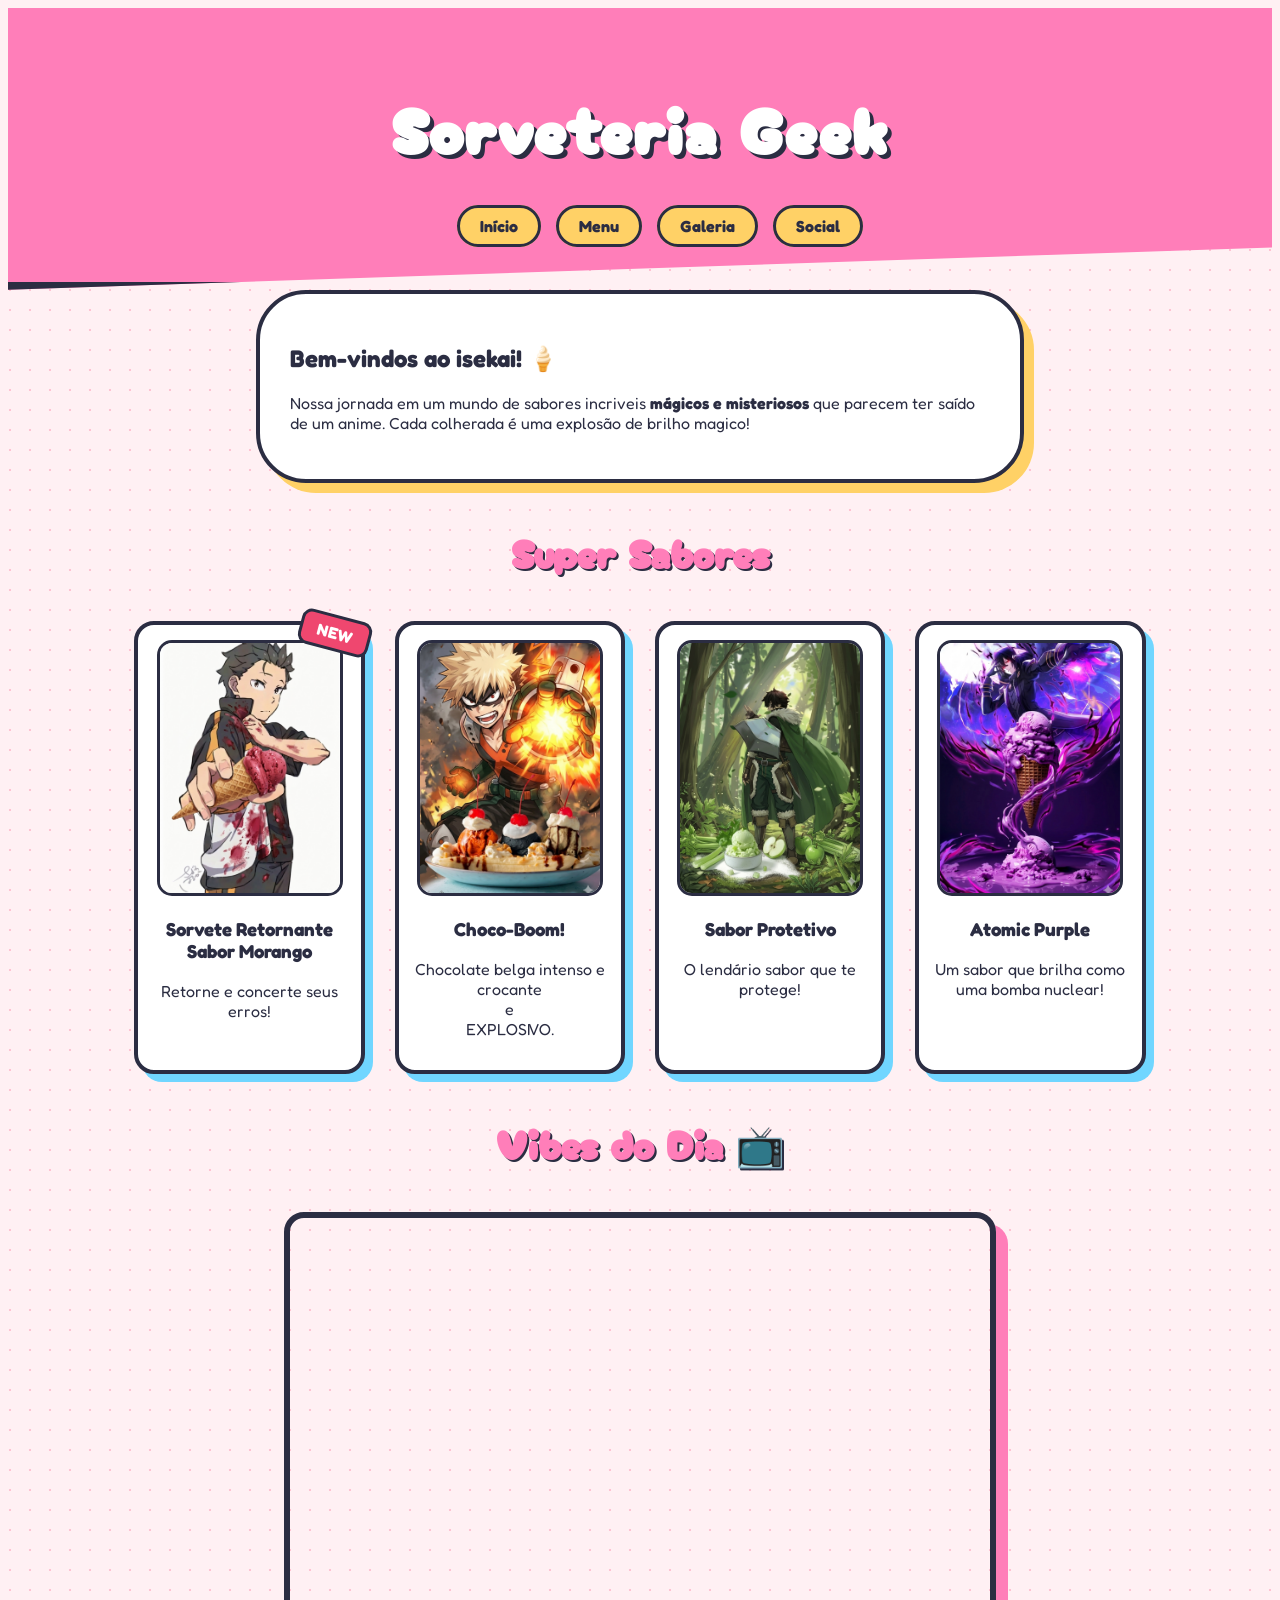
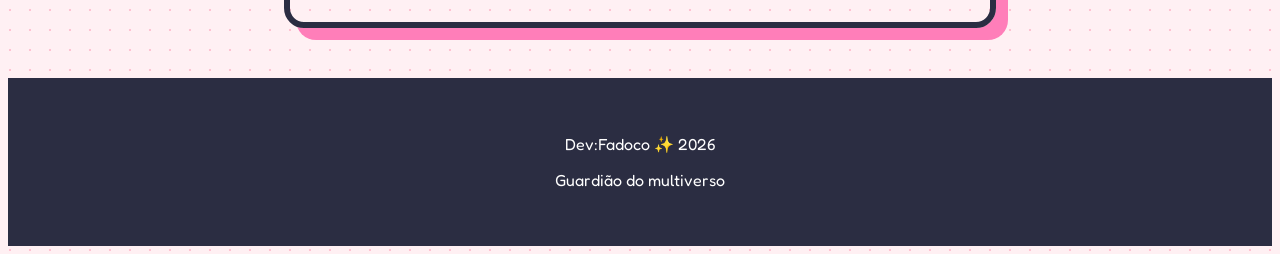
==== index.html @ 4c0439d0 "primeiro comit" ====
<!DOCTYPE html>
<html lang="pt-br">
<head>
    <meta charset="UTF-8">
    <meta name="viewport" content="width=device-width, initial-scale=1.0">
    <title>Sorveteria Geek</title>
    <link rel="stylesheet" href="/css.css">
    <link href="https://fonts.googleapis.com/css2?family=Cherry+Bomb+One&family=Fredoka:wght@400;600&display=swap" rel="stylesheet">
</head>
<body>

    <header>
        
        <h1>Sorveteria Geek</h1>
        <nav>
            <ul>
                <li><a href="#sobre">Início</a></li>
                <li><a href="/menu.html">Menu</a></li>
                <li><a href="/galeria.html">Galeria</a></li>
                <li><a href="#contato">Social</a></li>
            </ul>
        </nav>
    </header>

    <main>
        <section id="sobre" class="anime-section">
            <div class="bubble-speech">
                <h2>Bem-vindos ao isekai! 🍦</h2>
                <p>Nossa jornada em um mundo de sabores incriveis <strong>mágicos e misteriosos</strong> que parecem ter saído de um anime. Cada colherada é uma explosão de brilho magico!</p>
            </div>
        </section>

        <section id="sabores">
            <h2 class="section-title">Super Sabores</h2>
            <div class="anime-grid">
                <div class="anime-card">
                    <div class="img-badge">NEW</div>
                    <img src="/imagens/sorvete imortal.png" alt="Morango">
                    <h3>Sorvete Retornante Sabor Morango</h3>
                    <p>Retorne e concerte seus erros!</p>
                </div>
                <div class="anime-card">
                    <img src="/imagens/choco bomba.png" alt="Chocolate">
                    <h3>Choco-Boom!</h3>
                    <p>Chocolate belga intenso e crocante <br> e <br>EXPLOSIVO.</p>
                </div>
                <div class="anime-card">
                    <img src="/imagens/escudo.png" alt="Pistache">
                    <h3>Sabor Protetivo</h3>
                    <p>O lendário sabor que te protege!</p>
                </div>
                <div class="anime-card">
                    <img src="/imagens/atomico.png" alt="Baunilha">
                    <h3>Atomic Purple</h3>
                    <p>Um sabor que brilha como uma bomba nuclear!</p>
                </div>
            </div>
        </section>

        <section id="midia" class="anime-section">
            <h2 class="section-title">Vibes do Dia 📺</h2>
            <div class="video-container">
                 <video width="800px" src="/imagens/video de fundo.mp4" autoplay muted></video>
            </div>
        </section>
    </main>

    <footer>
        <p>Dev:Fadoco ✨ 2026</p>
        <p>Guardião do multiverso</p>
    </footer>

</body>
</html>
---- css.css ----
:root {
    --primary: #ff7eb9;
    --secondary: #70d6ff;
    --accent: #ffd166;
    --dark: #2b2d42;
}

body {
    font-family: 'Fredoka', sans-serif;
    background-color: #fff0f3;
    background-image: radial-gradient(#ffc2d1 1px, transparent 1px);
    background-size: 20px 20px;
    color: var(--dark);
    overflow-x: hidden;
}

header {
    background: var(--primary);
    padding: 30px;
    border-bottom: 8px solid var(--dark);
    text-align: center;
    clip-path: polygon(0 0, 100% 0, 100% 85%, 0 100%);
}

header h1 {
    font-family: 'Cherry Bomb One', cursive;
    font-size: 4rem;
    color: white;
    text-shadow: 4px 4px 0px var(--dark);
    letter-spacing: 2px;
}

nav ul {
    display: flex;
    justify-content: center;
    list-style: none;
    gap: 15px;
    margin-top: 10px;
}

nav a {
    background: var(--accent);
    padding: 8px 20px;
    border-radius: 50px;
    text-decoration: none;
    color: var(--dark);
    font-weight: bold;
    border: 3px solid var(--dark);
    transition: 0.2s;
}

nav a:hover {
    transform: scale(1.1) rotate(-3deg);
    background: white;
}

.section-title {
    font-family: 'Cherry Bomb One', cursive;
    text-align: center;
    font-size: 2.5rem;
    color: var(--primary);
    margin: 40px 0;
    text-shadow: 2px 2px 0px var(--dark);
}

.anime-grid {
    display: grid;
    grid-template-columns: repeat(auto-fit, minmax(220px, 1fr));
    gap: 30px;
    padding: 0 10%;
}

.anime-card {
    background: white;
    border: 4px solid var(--dark);
    border-radius: 20px;
    padding: 15px;
    text-align: center;
    position: relative;
    box-shadow: 8px 8px 0px var(--secondary);
}

.anime-card img {
    width: 180px;
    border-radius: 15px;
    border: 3px solid var(--dark);
    height: 250px;
    object-fit: cover;
    transition: transform 0.3s ease;
}

.anime-card :hover {
    transform: scale(1.05);
    cursor: pointer;
}

.img-badge {
    position: absolute;
    top: -10px;
    right: -10px;
    background: #ef476f;
    color: white;
    padding: 5px 15px;
    font-weight: bold;
    border-radius: 10px;
    border: 3px solid var(--dark);
    transform: rotate(15deg);
}

.bubble-speech {
    background: white;
    border: 4px solid var(--dark);
    padding: 30px;
    border-radius: 50px;
    max-width: 700px;
    margin: 0 auto;
    position: relative;
    box-shadow: 10px 10px 0px var(--accent);
}

.video-container {
    max-width: 700px;
    margin: 0 auto;
    border: 6px solid var(--dark);
    border-radius: 20px;
    overflow: hidden;
    box-shadow: 12px 12px 0px var(--primary);
}

footer {
    background: var(--dark);
    color: white;
    text-align: center;
    padding: 40px;
    margin-top: 50px;
}

/* css menu */ 
/* Configurações para a Página de Menu */
.menu-page {
    background-color: #f0f4f8; /* Tom levemente azulado/cinza geek */
    background-image: url('https://www.transparenttextures.com/patterns/carbon-fibre.png'); /* Textura sutil */
}

.menu-header {
    background: #70d6ff !important; /* Azul secundário do seu tema */
    padding: 40px;
    text-align: center;
    border-bottom: 8px solid #2b2d42;
}

.btn-back {
    display: inline-block;
    margin-bottom: 15px;
    background: #ffd166;
    padding: 10px 20px;
    border-radius: 12px;
    border: 3px solid #2b2d42;
    text-decoration: none;
    color: #2b2d42;
    font-weight: bold;
    transition: 0.3s;
}

.btn-back:hover {
    transform: translateX(-5px);
    background: white;
}

.menu-container {
    max-width: 900px;
    margin: 50px auto;
    background: white;
    padding: 40px;
    border: 6px solid #2b2d42;
    border-radius: 40px;
    box-shadow: 20px 20px 0px #ff7eb9; /* Sombra rosa do seu tema */
}

.category-title {
    font-family: 'Cherry Bomb One', cursive;
    color: #ff7eb9;
    font-size: 2rem;
    margin: 40px 0 20px;
    border-bottom: 4px dashed #ffd166;
}

/* Lista de Itens Estilo RPG */
.menu-item-row {
    display: flex;
    align-items: baseline;
    margin-bottom: 15px;
    font-size: 1.3rem;
    font-weight: 600;
}

.item-dots {
    flex: 1;
    border-bottom: 3px dotted #ccc;
    margin: 0 10px;
}

.item-price {
    color: #ef476f;
    background: #fff0f3;
    padding: 4px 12px;
    border-radius: 10px;
    border: 2px solid #2b2d42;
}

.highlight-item {
    color: #4b0082;
    background: #fdf2ff;
    padding: 5px;
    border-radius: 10px;
}

/* Toppings/Tags */
.toppings-grid {
    display: flex;
    flex-wrap: wrap;
    gap: 15px;
    justify-content: center;
}

.topping-tag {
    background: #ffd166;
    border: 3px solid #2b2d42;
    padding: 10px 20px;
    border-radius: 20px;
    font-weight: bold;
    box-shadow: 4px 4px 0px #2b2d42;
}

.menu-footer {
    text-align: center;
    padding: 50px;
    font-family: 'Fredoka', sans-serif;
    color: #2b2d42;
}

/* galeria */
/* Container da Galeria */
.galeria-grid {
    display: grid;
    grid-template-columns: repeat(auto-fit, minmax(250px, 1fr));
    gap: 20px;
    padding: 20px;
    max-width: 1200px;
    margin: 0 auto;
}

/* Item Individual da Galeria */
.galeria-item {
    background: #ffffff;
    border: 4px solid #2b2d42; /* Contorno preto estilo anime */
    border-radius: 15px;
    padding: 10px;
    box-shadow: 10px 10px 0px #70d6ff; /* Sombra sólida azul */
    transition: transform 0.3s ease, box-shadow 0.3s ease;
}

.galeria-item img {
    width: 100%;
    height: 250px;
    object-fit: cover; /* Garante que a imagem preencha o quadrado sem esticar */
    border-radius: 10px;
    border: 2px solid #2b2d42;
}

.galeria-item figcaption {
    font-family: 'Fredoka', sans-serif;
    font-weight: 600;
    margin-top: 10px;
    color: #2b2d42;
    text-align: center;
}

/* Efeito Hover (Interação) */
.galeria-item:hover {
    transform: scale(1.05) rotate(-2deg); /* Dá um leve pulo e gira */
    box-shadow: 15px 15px 0px #ff7eb9; /* Sombra muda para rosa */
    cursor: pointer;
}
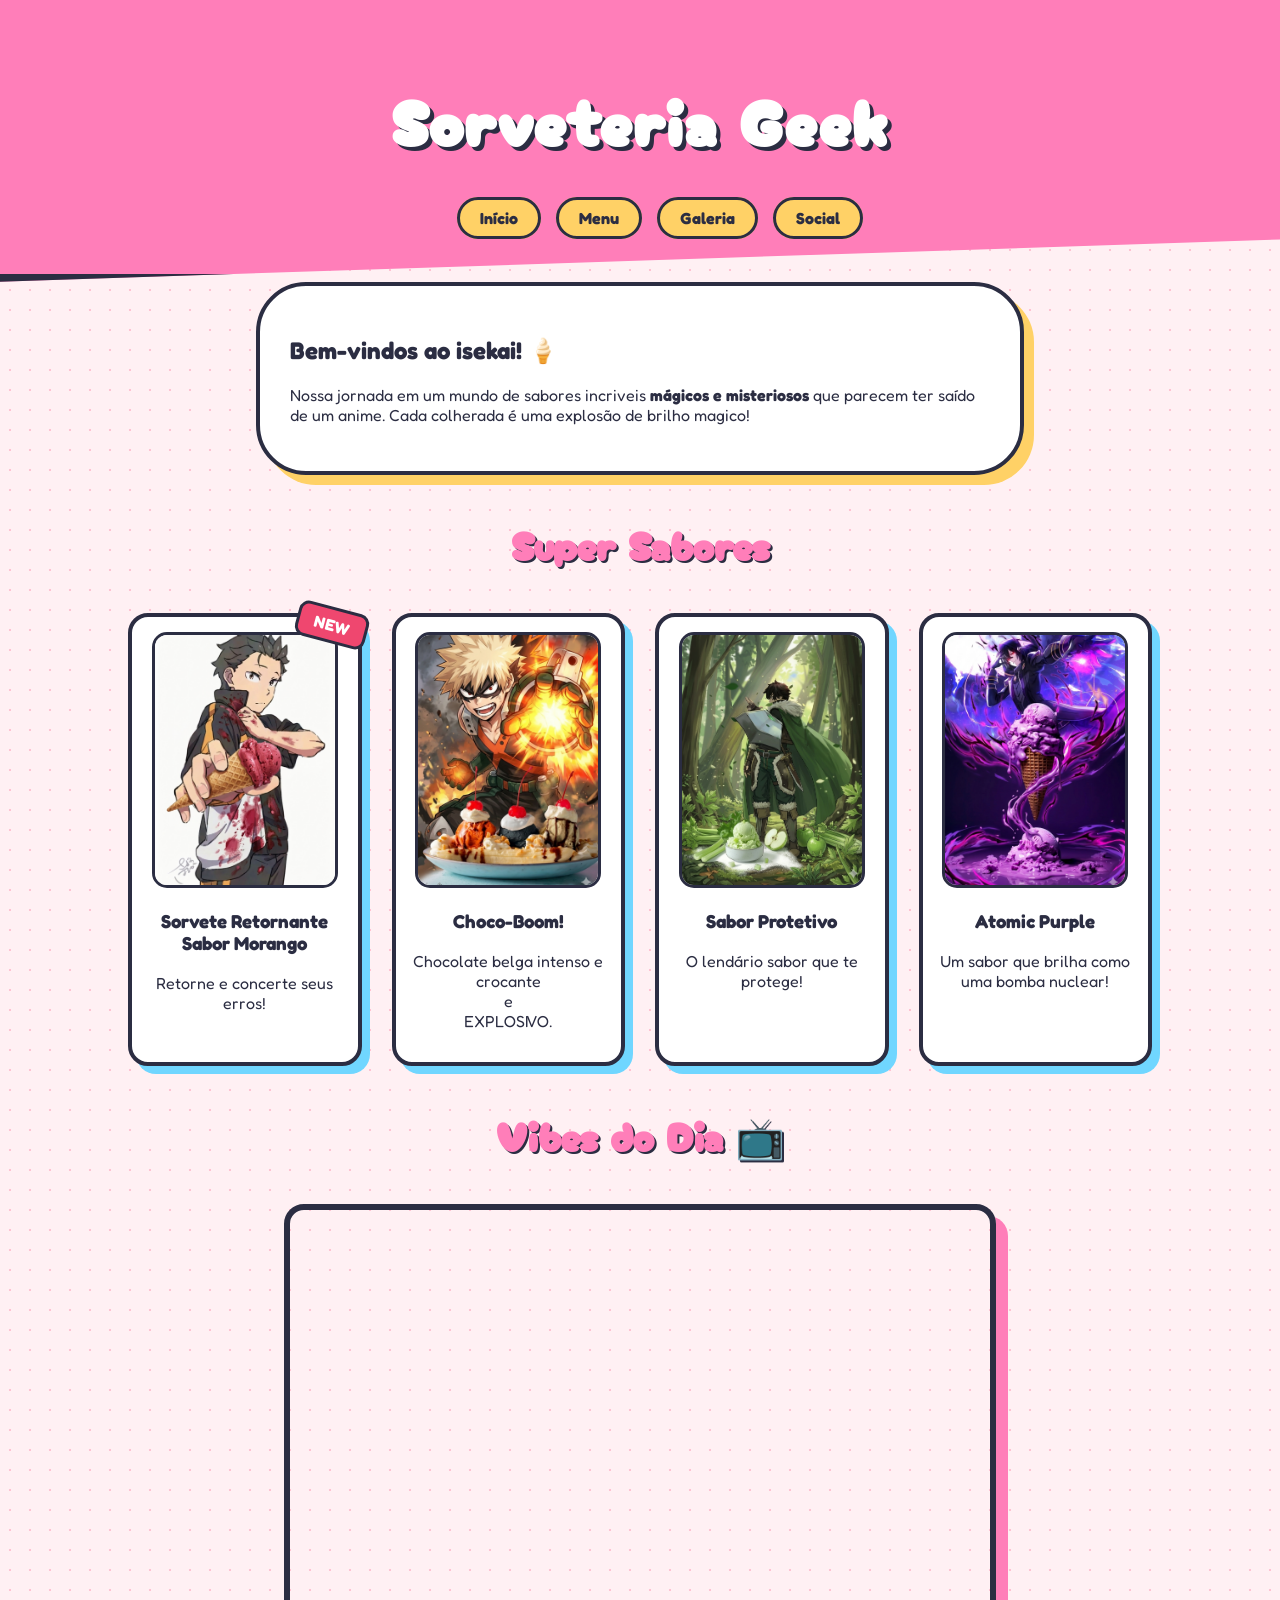
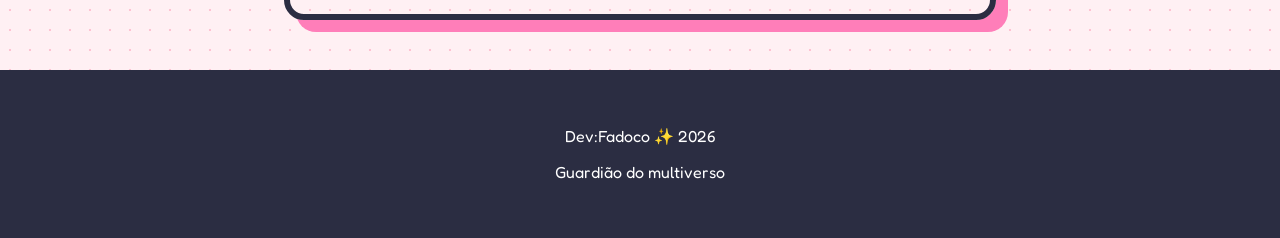
==== commit ccc30221: "versão final" ====
--- a/index.html
+++ b/index.html
@@ -4,7 +4,7 @@
     <meta charset="UTF-8">
     <meta name="viewport" content="width=device-width, initial-scale=1.0">
     <title>Sorveteria Geek</title>
-    <link rel="stylesheet" href="/css.css">
+    <link rel="stylesheet" href="css.css">
     <link href="https://fonts.googleapis.com/css2?family=Cherry+Bomb+One&family=Fredoka:wght@400;600&display=swap" rel="stylesheet">
 </head>
 <body>
@@ -17,7 +17,7 @@
                 <li><a href="#sobre">Início</a></li>
                 <li><a href="/menu.html">Menu</a></li>
                 <li><a href="/galeria.html">Galeria</a></li>
-                <li><a href="#contato">Social</a></li>
+                <li><a href="/social.html">Social</a></li>
             </ul>
         </nav>
     </header>
--- a/css.css
+++ b/css.css
@@ -135,15 +135,15 @@
     margin-top: 50px;
 }
 
-/* css menu */ 
+
 /* Configurações para a Página de Menu */
 .menu-page {
-    background-color: #f0f4f8; /* Tom levemente azulado/cinza geek */
-    background-image: url('https://www.transparenttextures.com/patterns/carbon-fibre.png'); /* Textura sutil */
+    background-color: #f0f4f8;
+    background-image: url('https://www.transparenttextures.com/patterns/carbon-fibre.png');
 }
 
 .menu-header {
-    background: #70d6ff !important; /* Azul secundário do seu tema */
+    background: #70d6ff !important; 
     padding: 40px;
     text-align: center;
     border-bottom: 8px solid #2b2d42;
@@ -174,7 +174,7 @@
     padding: 40px;
     border: 6px solid #2b2d42;
     border-radius: 40px;
-    box-shadow: 20px 20px 0px #ff7eb9; /* Sombra rosa do seu tema */
+    box-shadow: 20px 20px 0px #ff7eb9;
 }
 
 .category-title {
@@ -185,7 +185,7 @@
     border-bottom: 4px dashed #ffd166;
 }
 
-/* Lista de Itens Estilo RPG */
+
 .menu-item-row {
     display: flex;
     align-items: baseline;
@@ -240,7 +240,6 @@
 }
 
 /* galeria */
-/* Container da Galeria */
 .galeria-grid {
     display: grid;
     grid-template-columns: repeat(auto-fit, minmax(250px, 1fr));
@@ -250,20 +249,20 @@
     margin: 0 auto;
 }
 
-/* Item Individual da Galeria */
+
 .galeria-item {
     background: #ffffff;
-    border: 4px solid #2b2d42; /* Contorno preto estilo anime */
+    border: 4px solid #2b2d42; 
     border-radius: 15px;
     padding: 10px;
-    box-shadow: 10px 10px 0px #70d6ff; /* Sombra sólida azul */
+    box-shadow: 10px 10px 0px #70d6ff;
     transition: transform 0.3s ease, box-shadow 0.3s ease;
 }
 
 .galeria-item img {
     width: 100%;
     height: 250px;
-    object-fit: cover; /* Garante que a imagem preencha o quadrado sem esticar */
+    object-fit: cover; 
     border-radius: 10px;
     border: 2px solid #2b2d42;
 }
@@ -276,9 +275,306 @@
     text-align: center;
 }
 
-/* Efeito Hover (Interação) */
+
 .galeria-item:hover {
-    transform: scale(1.05) rotate(-2deg); /* Dá um leve pulo e gira */
-    box-shadow: 15px 15px 0px #ff7eb9; /* Sombra muda para rosa */
+    transform: scale(1.05) rotate(-2deg); 
+    box-shadow: 15px 15px 0px #ff7eb9; 
     cursor: pointer;
+}
+
+
+.fullscreen-btn {
+    display: block;
+    margin: 10px auto;
+    background: #ef476f;
+    color: white;
+    padding: 8px 15px;
+    border-radius: 12px;
+    border: 3px solid #2b2d42;
+    font-weight: bold;
+    font-family: 'Fredoka', sans-serif;
+    cursor: pointer;
+    transition: 0.3s;
+}
+
+.fullscreen-btn:hover {
+    transform: scale(1.1);
+    background: #ff7eb9;
+}
+
+/* Configuração do Modal (Tela Cheia) */
+.modal-overlay {
+    display: none; 
+    position: fixed;
+    top: 0;
+    left: 0;
+    width: 100%;
+    height: 100%;
+    background: rgba(43, 45, 66, 0.95); 
+    z-index: 9999;
+    justify-content: center;
+    align-items: center;
+    cursor: pointer;
+}
+
+#img-modal {
+    max-width: 90%;
+    max-height: 80%;
+    border: 6px solid #ef476f;
+    border-radius: 20px;
+    box-shadow: 0 0 40px rgba(239, 71, 111, 0.4);
+    animation: surgindo 0.4s ease-out;
+}
+
+.close-btn {
+    position: absolute;
+    top: 20px;
+    right: 40px;
+    color: white;
+    font-size: 60px;
+    font-family: 'Cherry Bomb One', cursive;
+}
+
+
+@keyframes surgindo {
+    from { transform: scale(0.5); opacity: 0; }
+    to { transform: scale(1); opacity: 1; }
+}
+
+/* Configurações para a Página Social */
+/* ==========================================================
+   ESTILOS GERAIS E VARIÁVEIS (SORVETERIA GEEK)
+   ========================================================== */
+:root {
+    --primary: #ff7eb9;
+    --secondary: #70d6ff;
+    --accent: #ffd166;
+    --dark: #2b2d42;
+    --pink-dark: #ef476f;
+}
+
+body {
+    font-family: 'Fredoka', sans-serif;
+    background-color: #fff0f3;
+    background-image: radial-gradient(#ffc2d1 1px, transparent 1px);
+    background-size: 20px 20px;
+    color: var(--dark);
+    overflow-x: hidden;
+    margin: 0;
+}
+
+/* Header Principal */
+header {
+    background: var(--primary);
+    padding: 30px;
+    border-bottom: 8px solid var(--dark);
+    text-align: center;
+    clip-path: polygon(0 0, 100% 0, 100% 85%, 0 100%);
+}
+
+header h1 {
+    font-family: 'Cherry Bomb One', cursive;
+    font-size: 4rem;
+    color: white;
+    text-shadow: 4px 4px 0px var(--dark);
+    letter-spacing: 2px;
+}
+
+/* Navegação */
+nav ul {
+    display: flex;
+    justify-content: center;
+    list-style: none;
+    gap: 15px;
+    margin-top: 10px;
+}
+
+nav a {
+    background: var(--accent);
+    padding: 8px 20px;
+    border-radius: 50px;
+    text-decoration: none;
+    color: var(--dark);
+    font-weight: bold;
+    border: 3px solid var(--dark);
+    transition: 0.2s;
+}
+
+nav a:hover {
+    transform: scale(1.1) rotate(-3deg);
+    background: white;
+}
+
+/* Galeria e Cards */
+.section-title {
+    font-family: 'Cherry Bomb One', cursive;
+    text-align: center;
+    font-size: 2.5rem;
+    color: var(--primary);
+    margin: 40px 0;
+    text-shadow: 2px 2px 0px var(--dark);
+}
+
+.galeria-grid {
+    display: grid;
+    grid-template-columns: repeat(auto-fit, minmax(250px, 1fr));
+    gap: 20px;
+    padding: 20px;
+    max-width: 1200px;
+    margin: 0 auto;
+}
+
+.galeria-item {
+    background: #ffffff;
+    border: 4px solid var(--dark); 
+    border-radius: 15px;
+    padding: 10px;
+    box-shadow: 10px 10px 0px var(--secondary);
+    transition: transform 0.3s ease, box-shadow 0.3s ease;
+    text-align: center;
+}
+
+.galeria-item img {
+    width: 100%;
+    height: 250px;
+    object-fit: cover; 
+    border-radius: 10px;
+    border: 2px solid var(--dark);
+}
+
+.galeria-item:hover {
+    transform: scale(1.05) rotate(-2deg); 
+    box-shadow: 15px 15px 0px var(--primary); 
+    cursor: pointer;
+}
+
+/* Botão Tela Cheia */
+.fullscreen-btn {
+    display: block;
+    margin: 10px auto;
+    background: var(--pink-dark);
+    color: white;
+    padding: 8px 15px;
+    border-radius: 12px;
+    border: 3px solid var(--dark);
+    font-weight: bold;
+    cursor: pointer;
+    transition: 0.3s;
+}
+
+.fullscreen-btn:hover {
+    transform: scale(1.1);
+    background: var(--primary);
+}
+
+/* Modal / Overlay */
+.modal-overlay {
+    display: none; 
+    position: fixed;
+    top: 0;
+    left: 0;
+    width: 100%;
+    height: 100%;
+    background: rgba(43, 45, 66, 0.95); 
+    z-index: 9999;
+    justify-content: center;
+    align-items: center;
+}
+
+#img-modal {
+    max-width: 90%;
+    max-height: 80%;
+    border: 6px solid var(--pink-dark);
+    border-radius: 20px;
+    animation: surgindo 0.4s ease-out;
+}
+
+@keyframes surgindo {
+    from { transform: scale(0.5); opacity: 0; }
+    to { transform: scale(1); opacity: 1; }
+}
+
+/* ==========================================================
+   CONFIGURAÇÕES EXCLUSIVAS DA PÁGINA SOCIAL (ISO)
+   ========================================================== */
+
+
+.fadoco-social-scope {
+    background-color: var(--dark) !important;
+    background-image: none !important; 
+    display: flex;
+    justify-content: center;
+    align-items: center;
+    min-height: 100vh;
+}
+
+.fadoco-social-scope .social-bg-layer {
+    position: fixed;
+    top: 0; left: 0; width: 100%; height: 100%;
+    background: radial-gradient(circle at center, #ef476f22 0%, #2b2d42 80%);
+    z-index: -1;
+}
+
+.fadoco-social-scope .social-wrapper {
+    width: 90%;
+    max-width: 400px;
+    text-align: center;
+}
+
+.fadoco-social-scope .social-avatar {
+    width: 110px;
+    height: 110px;
+    margin: 0 auto 15px;
+    border: 4px solid var(--pink-dark);
+    border-radius: 50%;
+    overflow: hidden;
+}
+
+.fadoco-social-scope .social-avatar img {
+    width: 100%;
+    height: 100%;
+    object-fit: cover;
+}
+
+.fadoco-social-scope .social-title {
+    font-family: 'Cherry Bomb One', cursive;
+    color: white;
+    font-size: 2rem;
+    text-shadow: 3px 3px 0px var(--pink-dark);
+}
+
+.fadoco-social-scope .social-btn {
+    display: flex;
+    align-items: center;
+    justify-content: center;
+    gap: 10px;
+    text-decoration: none;
+    color: white;
+    background: rgba(255, 255, 255, 0.05);
+    margin-bottom: 15px;
+    padding: 16px;
+    border-radius: 15px;
+    border: 2px solid rgba(255, 255, 255, 0.1);
+    transition: 0.3s;
+    font-weight: bold;
+}
+
+.fadoco-social-scope .social-btn:hover {
+    background: var(--pink-dark);
+    transform: translateY(-5px);
+    box-shadow: 0 10px 0px var(--dark);
+    border-color: var(--dark);
+}
+
+.fadoco-social-scope .store-special {
+    background: var(--accent);
+    color: var(--dark);
+    border: 3px solid var(--dark);
+}
+
+footer {
+    background: var(--dark);
+    color: white;
+    text-align: center;
+    padding: 40px;
 }
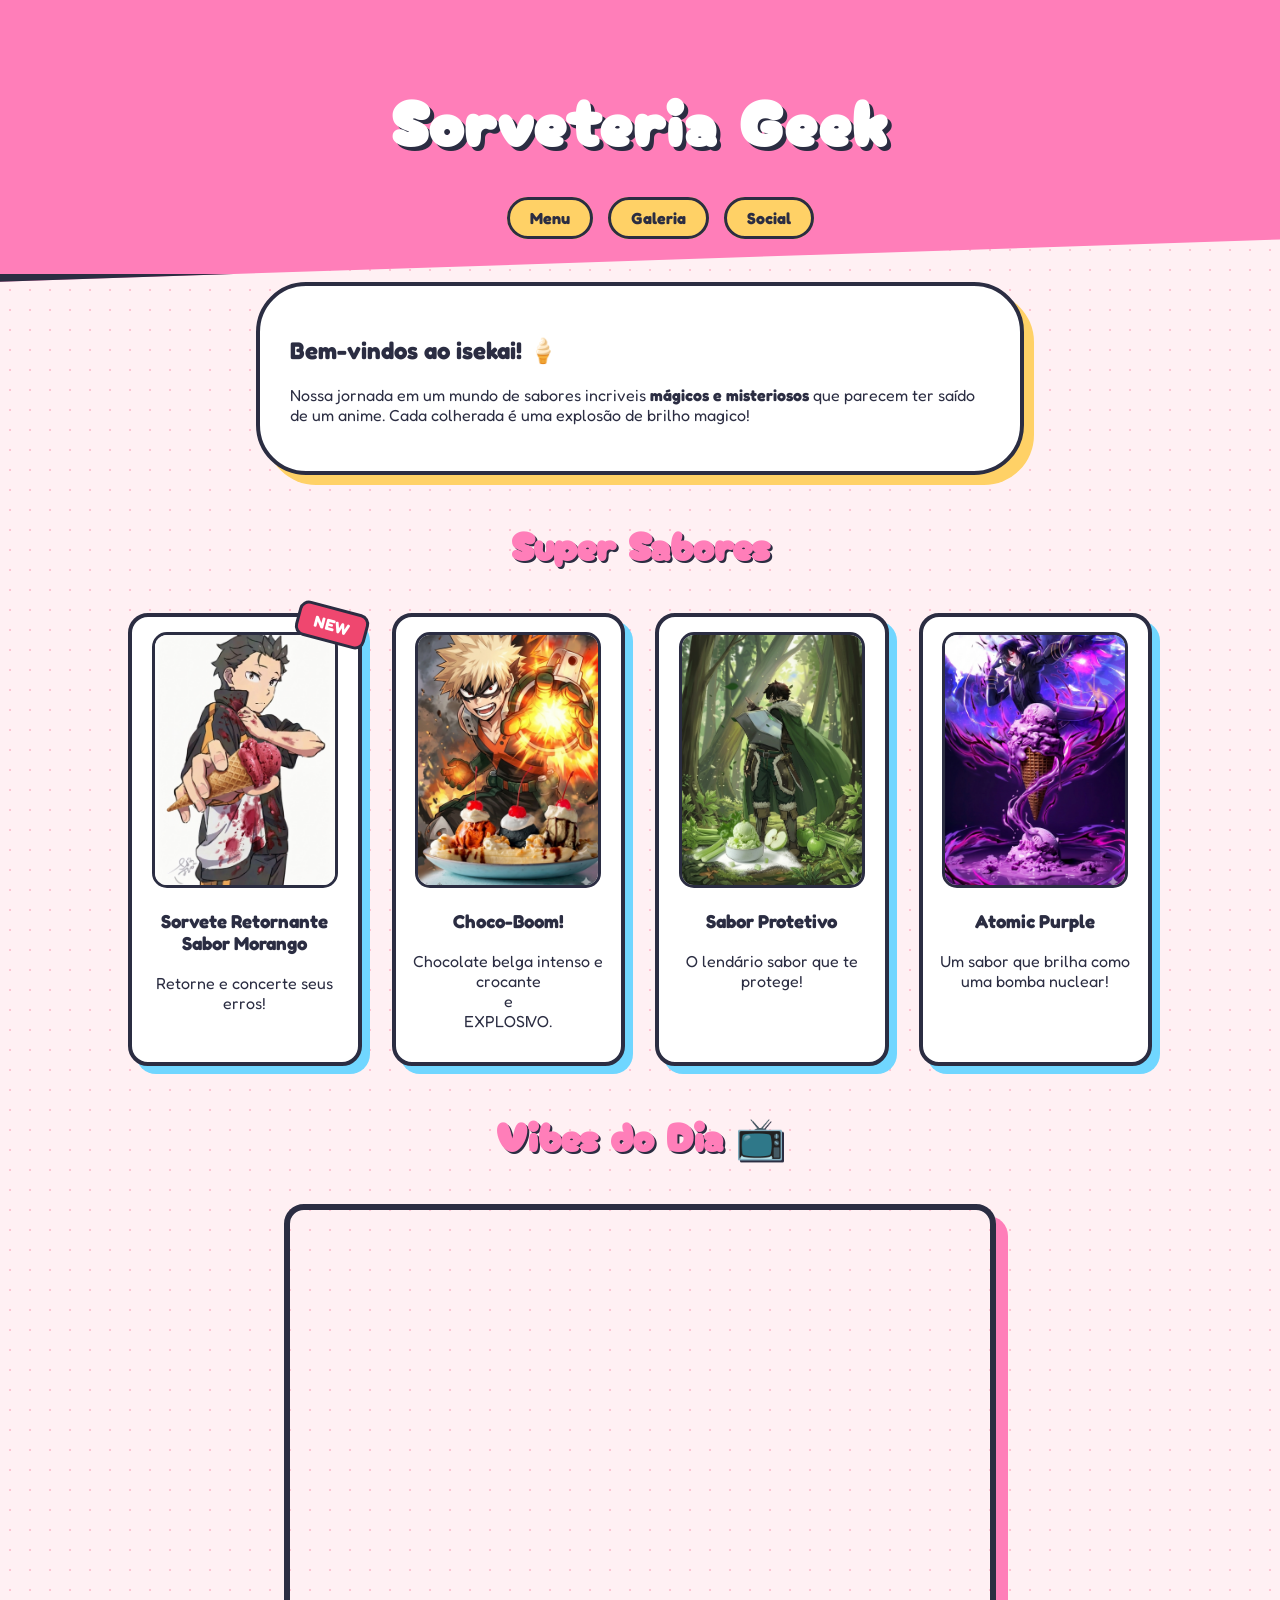
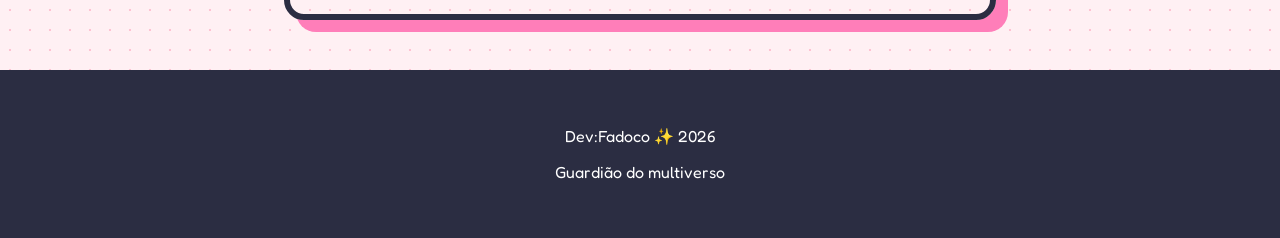
==== commit 67c1fb06: "salvando para celular" ====
--- a/index.html
+++ b/index.html
@@ -6,6 +6,7 @@
     <title>Sorveteria Geek</title>
     <link rel="stylesheet" href="css.css">
     <link href="https://fonts.googleapis.com/css2?family=Cherry+Bomb+One&family=Fredoka:wght@400;600&display=swap" rel="stylesheet">
+    <meta name="viewport" content="width=device-width, initial-scale=1.0">
 </head>
 <body>
 
@@ -14,7 +15,6 @@
         <h1>Sorveteria Geek</h1>
         <nav>
             <ul>
-                <li><a href="#sobre">Início</a></li>
                 <li><a href="/menu.html">Menu</a></li>
                 <li><a href="/galeria.html">Galeria</a></li>
                 <li><a href="/social.html">Social</a></li>
--- a/css.css
+++ b/css.css
@@ -147,6 +147,11 @@
     padding: 40px;
     text-align: center;
     border-bottom: 8px solid #2b2d42;
+}
+
+.menu-header .btn-back{
+    display: left;
+    text-align: left;
 }
 
 .btn-back {
@@ -577,4 +582,79 @@
     color: white;
     text-align: center;
     padding: 40px;
+}
+
+
+
+
+
+/* RESPONSIVO PARA TELEFONE */
+
+@media (max-width: 768px) {
+
+header h1{
+font-size:2.5rem;
+}
+
+nav ul{
+flex-direction:column;
+align-items:center;
+gap:10px;
+}
+
+nav a{
+width:80%;
+text-align:center;
+}
+
+.section-title{
+font-size:2rem;
+}
+
+.anime-grid{
+padding:0 5%;
+gap:20px;
+}
+
+.anime-card img{
+height:200px;
+}
+
+.galeria-grid{
+grid-template-columns:1fr;
+}
+
+.galeria-item img{
+height:200px;
+}
+
+.video-container{
+width:95%;
+}
+
+}
+
+@media (max-width:480px){
+
+header{
+padding:20px;
+}
+
+header h1{
+font-size:2rem;
+}
+
+.section-title{
+font-size:1.8rem;
+}
+
+.anime-card{
+padding:10px;
+}
+
+.fullscreen-btn{
+padding:6px 12px;
+font-size:14px;
+}
+
 }
